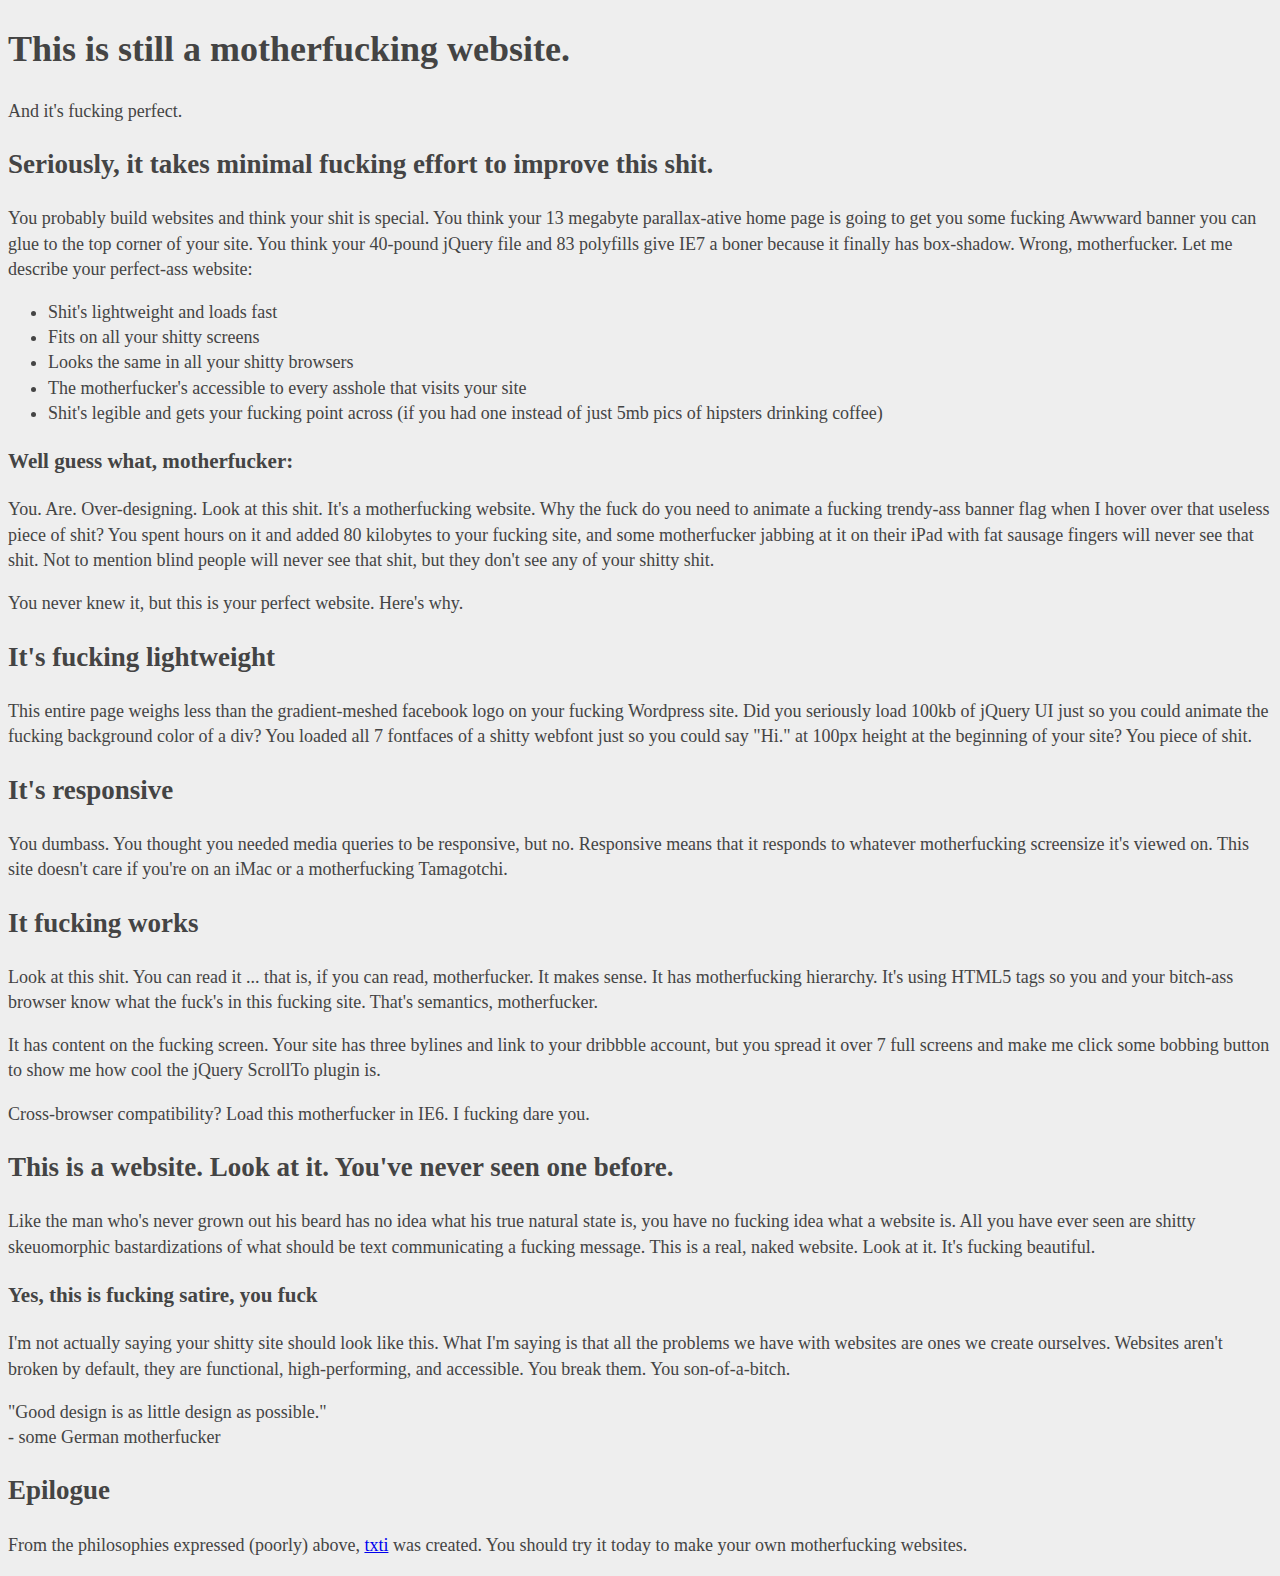
==== Desktop/THP/PremierProjet/MotherFuckingWebsite_V2/index.html @ a15eec41 "ajout des dossiers mfws V1 et 2" ====
<!DOCTYPE html>
<html>
    <head>
        <meta charset="utf-8" />
        <link rel="stylesheet" href="style_v2.css" />
        <title>BetterMotherFuckingWebSite</title>
    </head>

    <body>
    	<header>
    		<h1>This is still a motherfucking website.</h1>
    		<p>And it's fucking perfect.</p>
    	</header>
    	<section id="introduction">
			<h2>Seriously, it takes minimal fucking effort to improve this shit.</h2>
			<p>You probably build websites and think your shit is special. You think your 13 megabyte parallax-ative home page is going to get you some fucking Awwward banner you can glue to the top corner of your site. You think your 40-pound jQuery file and 83 polyfills give IE7 a boner because it finally has box-shadow. Wrong, motherfucker. Let me describe your perfect-ass website:</p>
			<ul>
				<li>Shit's lightweight and loads fast</li>
				<li>Fits on all your shitty screens</li>
				<li>Looks the same in all your shitty browsers</li>
				<li>The motherfucker's accessible to every asshole that visits your site</li>
				<li>Shit's legible and gets your fucking point across (if you had one instead of just 5mb pics of hipsters drinking coffee)</li>
			</ul>
			<h3>Well guess what, motherfucker:</h3>
			<p>You. Are. Over-designing. Look at this shit. It's a motherfucking website. Why the fuck do you need to animate a fucking trendy-ass banner flag when I hover over that useless piece of shit? You spent hours on it and added 80 kilobytes to your fucking site, and some motherfucker jabbing at it on their iPad with fat sausage fingers will never see that shit. Not to mention blind people will never see that shit, but they don't see any of your shitty shit.</p>

			<p>You never knew it, but this is your perfect website. Here's why.</p>
		</section>

		<section id="texte_pur">
			<h2>It's fucking lightweight</h2>
			<p>This entire page weighs less than the gradient-meshed facebook logo on your fucking Wordpress site. Did you seriously load 100kb of jQuery UI just so you could animate the fucking background color of a div? You loaded all 7 fontfaces of a shitty webfont just so you could say "Hi." at 100px height at the beginning of your site? You piece of shit.</p>
			
			<h2>It's responsive</h2>
			<p>You dumbass. You thought you needed media queries to be responsive, but no. Responsive means that it responds to whatever motherfucking screensize it's viewed on. This site doesn't care if you're on an iMac or a motherfucking Tamagotchi.</p>

			<h2>It fucking works</h2>
			<p>Look at this shit. You can read it ... that is, if you can read, motherfucker. It makes sense. It has motherfucking hierarchy. It's using HTML5 tags so you and your bitch-ass browser know what the fuck's in this fucking site. That's semantics, motherfucker.</p>

			<p>It has content on the fucking screen. Your site has three bylines and link to your dribbble account, but you spread it over 7 full screens and make me click some bobbing button to show me how cool the jQuery ScrollTo plugin is.</p>

			<p>Cross-browser compatibility? Load this motherfucker in IE6. I fucking dare you.</p>

			<h2>This is a website. Look at it. You've never seen one before.</h2>
			<p>Like the man who's never grown out his beard has no idea what his true natural state is, you have no fucking idea what a website is. All you have ever seen are shitty skeuomorphic bastardizations of what should be text communicating a fucking message. This is a real, naked website. Look at it. It's fucking beautiful.</p>

			<h3>Yes, this is fucking satire, you fuck</h3>
			<p>I'm not actually saying your shitty site should look like this. What I'm saying is that all the problems we have with websites are ones we create ourselves. Websites aren't broken by default, they are functional, high-performing, and accessible. You break them. You son-of-a-bitch.</p>

			<p>"Good design is as little design as possible." 
			</br>- some German motherfucker</p>
		
			<h2>Epilogue</h2>
			<p>From the philosophies expressed (poorly) above, <a href="http://txti.es/">txti</a> was created. You should try it today to make your own motherfucking websites.</p>
		</section>
		
		</body>

</html>
---- Desktop/THP/PremierProjet/MotherFuckingWebsite_V2/style_v2.css ----
html
{
	color: #444444;
	background-color: #EEEEEE;
}

body
{
	line-height: 1.4;
	font-size: 18px;

}
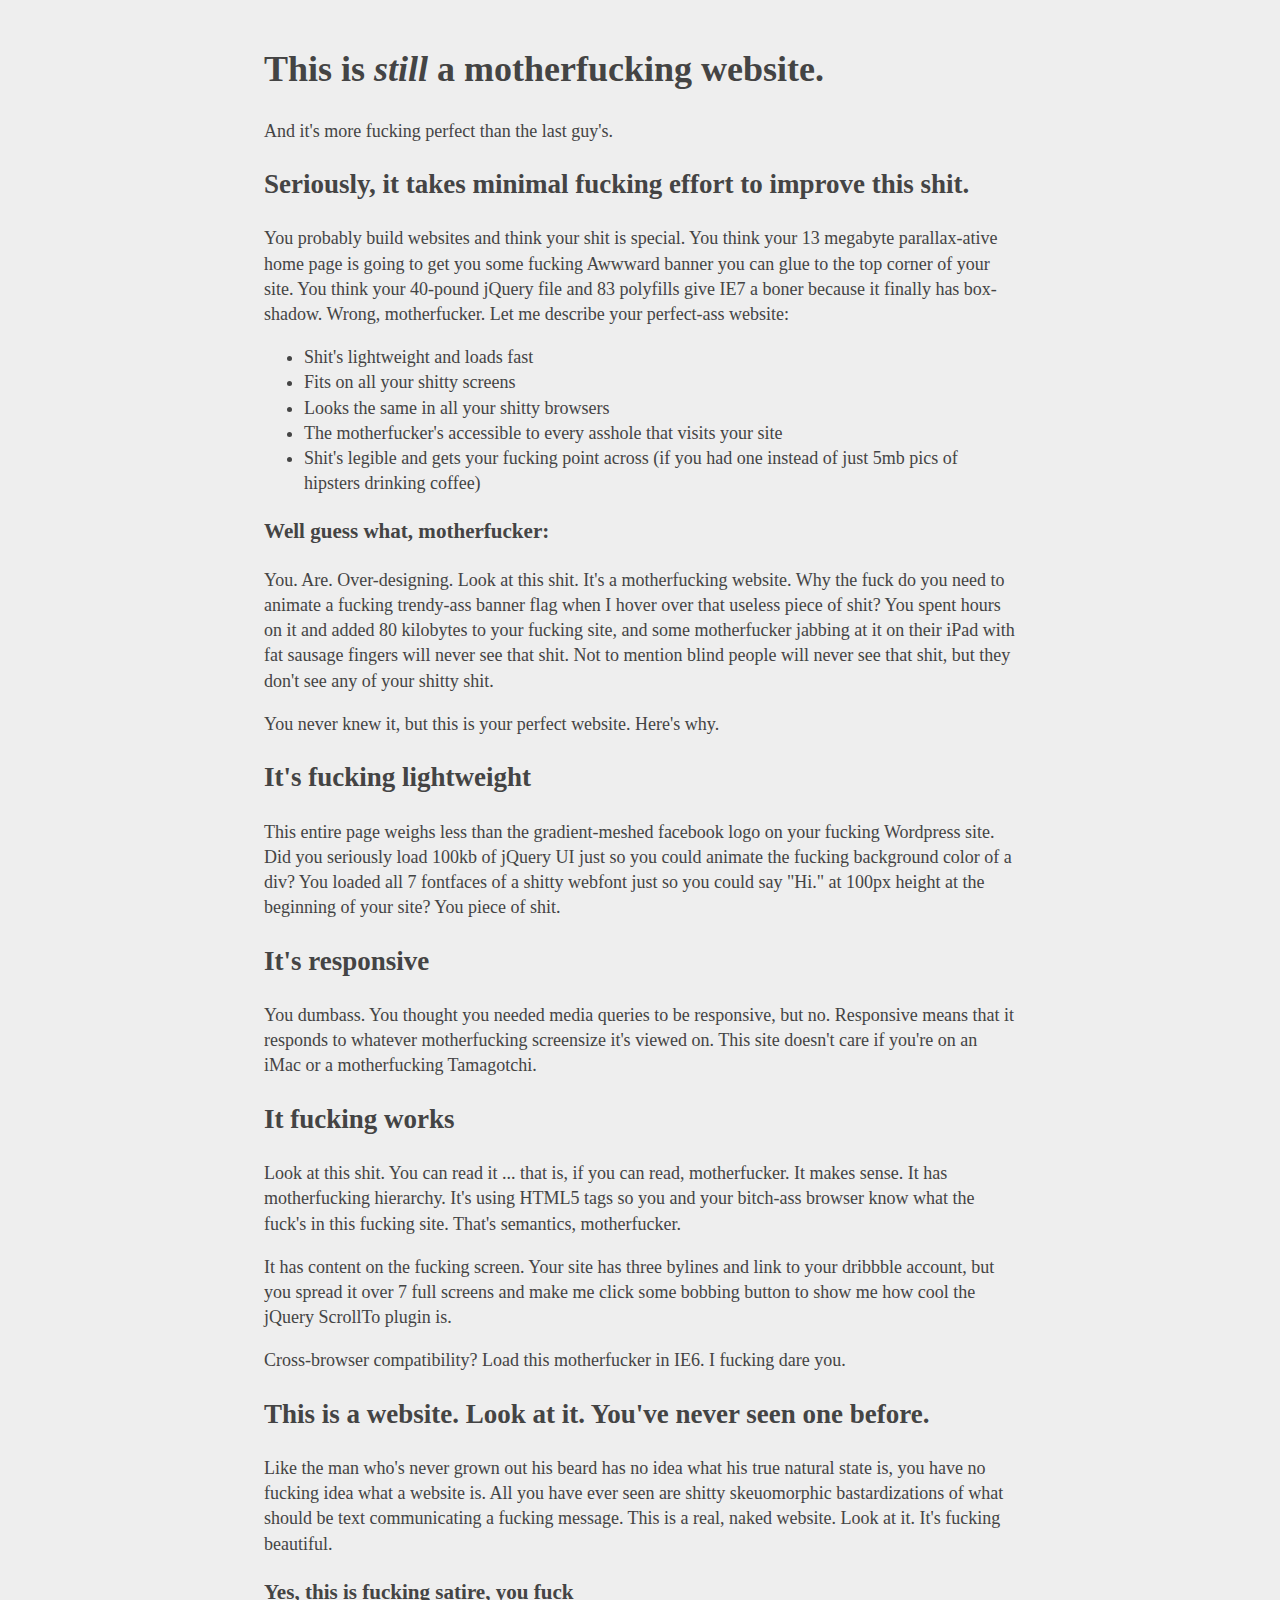
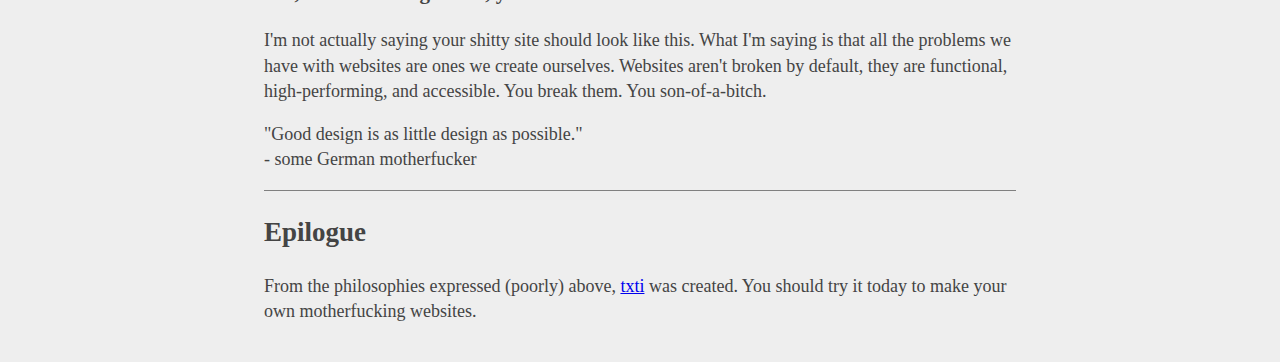
==== commit 7e1e3fc1: "maj version 2" ====
--- a/Desktop/THP/PremierProjet/MotherFuckingWebsite_V2/index.html
+++ b/Desktop/THP/PremierProjet/MotherFuckingWebsite_V2/index.html
@@ -8,8 +8,8 @@
 
     <body>
     	<header>
-    		<h1>This is still a motherfucking website.</h1>
-    		<p>And it's fucking perfect.</p>
+    		<h1>This is <em>still</em> a motherfucking website.</h1>
+    		<p>And it's more fucking perfect than the last guy's.</p>
     	</header>
     	<section id="introduction">
 			<h2>Seriously, it takes minimal fucking effort to improve this shit.</h2>
@@ -48,12 +48,13 @@
 			<p>I'm not actually saying your shitty site should look like this. What I'm saying is that all the problems we have with websites are ones we create ourselves. Websites aren't broken by default, they are functional, high-performing, and accessible. You break them. You son-of-a-bitch.</p>
 
 			<p>"Good design is as little design as possible." 
-			</br>- some German motherfucker</p>
-		
+			</br>- some German motherfucker</p>			
+		</section>
+		<footer>
 			<h2>Epilogue</h2>
 			<p>From the philosophies expressed (poorly) above, <a href="http://txti.es/">txti</a> was created. You should try it today to make your own motherfucking websites.</p>
-		</section>
-		
+		</footer>
 		</body>
 
+
 </html>
--- a/Desktop/THP/PremierProjet/MotherFuckingWebsite_V2/style_v2.css
+++ b/Desktop/THP/PremierProjet/MotherFuckingWebsite_V2/style_v2.css
@@ -2,6 +2,7 @@
 {
 	color: #444444;
 	background-color: #EEEEEE;
+	margin: 20px 20%;
 }
 
 body
@@ -11,7 +12,10 @@
 
 }
 
+footer
+{
+	border-top: 1px solid grey;
+}
 
 
 
-
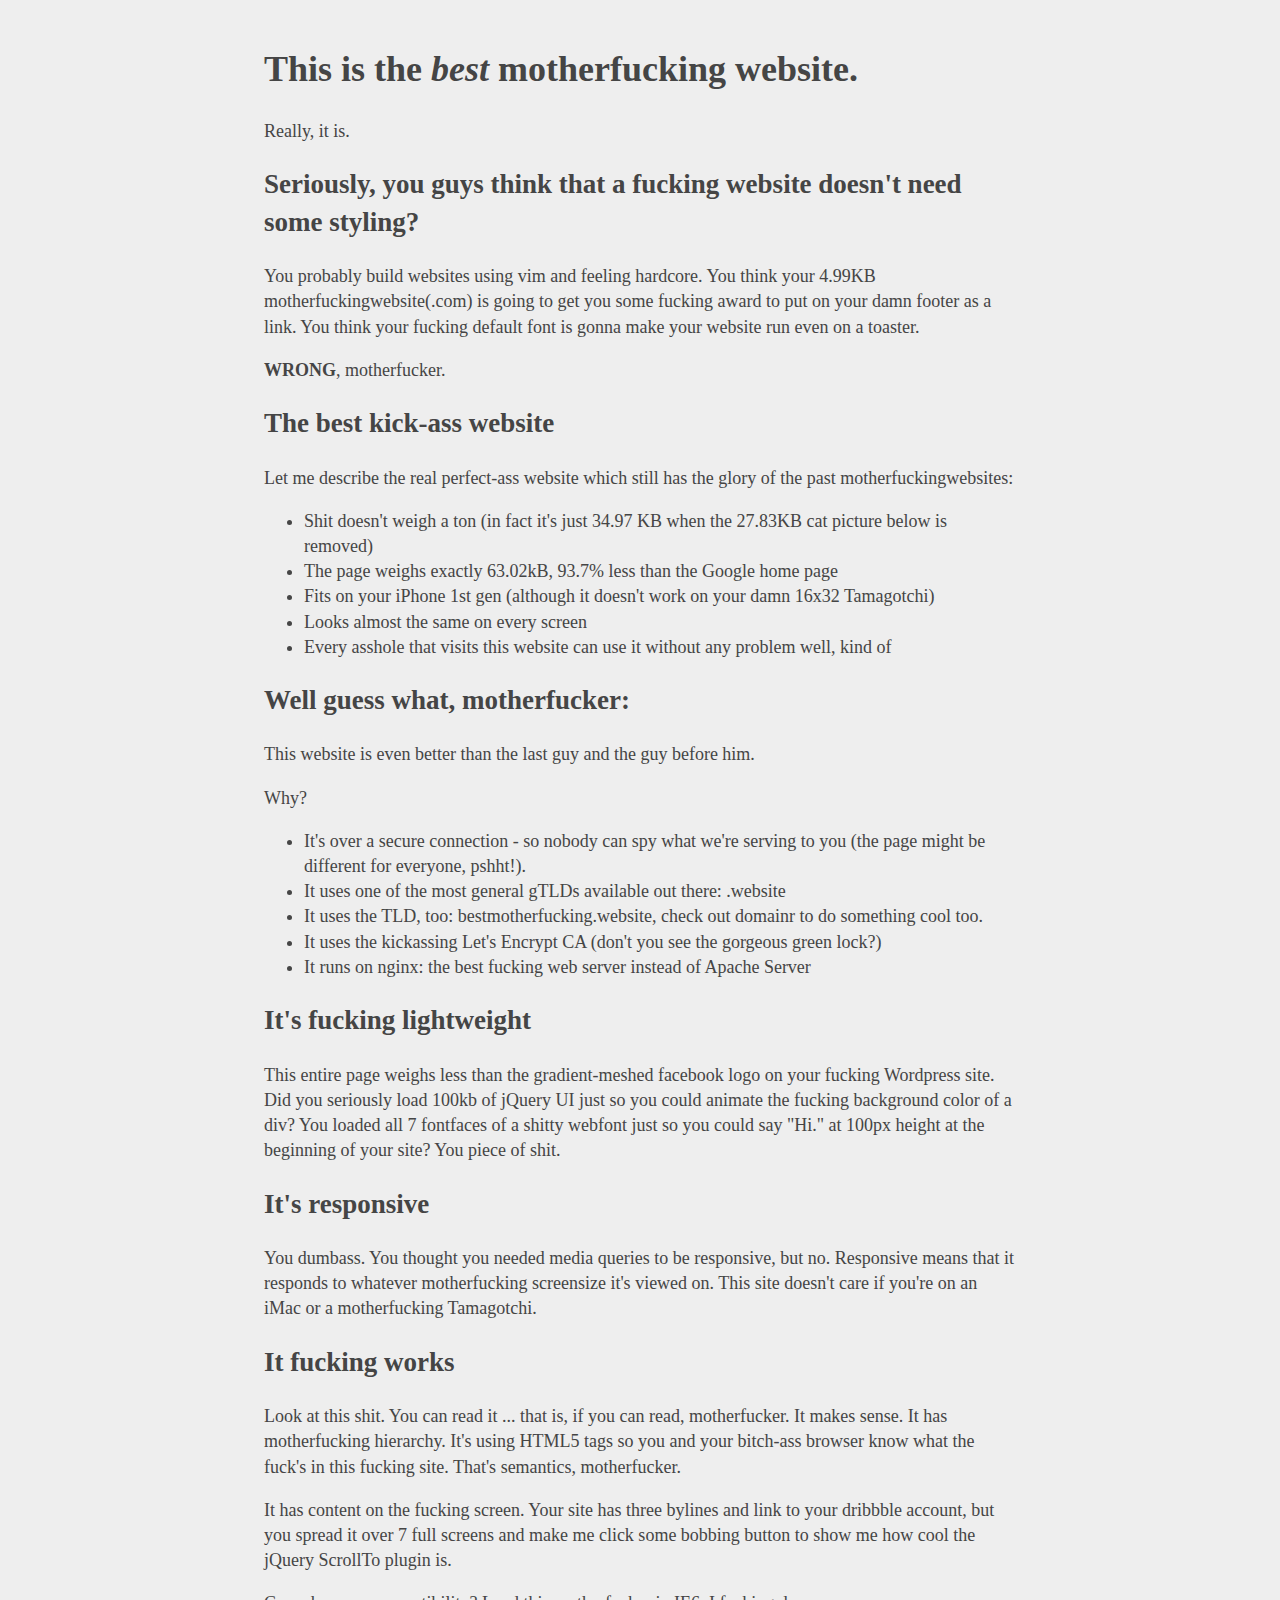
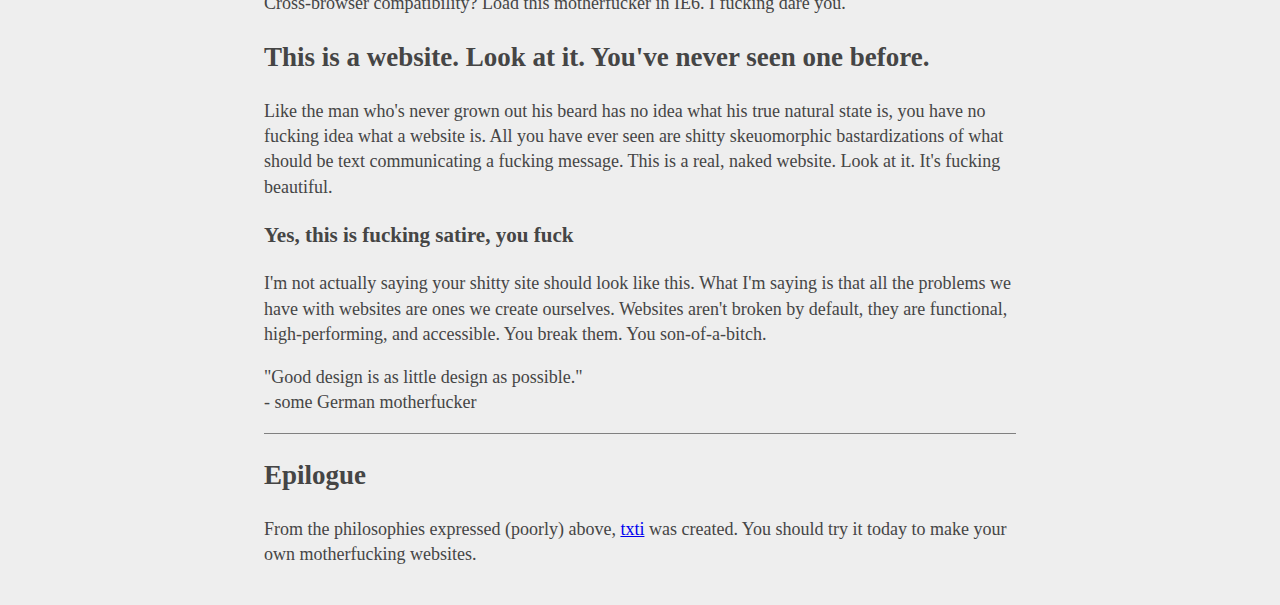
==== commit 214c2be7: "exercice pyramide done" ====
--- a/Desktop/THP/PremierProjet/MotherFuckingWebsite_V2/index.html
+++ b/Desktop/THP/PremierProjet/MotherFuckingWebsite_V2/index.html
@@ -3,28 +3,39 @@
     <head>
         <meta charset="utf-8" />
         <link rel="stylesheet" href="style_v2.css" />
-        <title>BetterMotherFuckingWebSite</title>
+        <title>TheBestMotherFuckingWebSite</title>
     </head>
 
     <body>
     	<header>
-    		<h1>This is <em>still</em> a motherfucking website.</h1>
-    		<p>And it's more fucking perfect than the last guy's.</p>
+    		<h1>This is the <em>best</em> motherfucking website.</h1>
+    		<p>Really, it is.</p>
     	</header>
     	<section id="introduction">
-			<h2>Seriously, it takes minimal fucking effort to improve this shit.</h2>
-			<p>You probably build websites and think your shit is special. You think your 13 megabyte parallax-ative home page is going to get you some fucking Awwward banner you can glue to the top corner of your site. You think your 40-pound jQuery file and 83 polyfills give IE7 a boner because it finally has box-shadow. Wrong, motherfucker. Let me describe your perfect-ass website:</p>
+			<h2>Seriously, you guys think that a fucking website doesn't need some styling?</h2>
+			<p>You probably build websites using vim and feeling hardcore. You think your 4.99KB motherfuckingwebsite(.com) is going to get you some fucking award to put on your damn footer as a link. You think your fucking default font is gonna make your website run even on a toaster.</p>
+			<p><strong>WRONG</strong>, motherfucker.</p>
+			<h2>The best kick-ass website</h2>
+			<p>Let me describe the real perfect-ass website which still has the glory of the past motherfuckingwebsites:</p>
 			<ul>
-				<li>Shit's lightweight and loads fast</li>
-				<li>Fits on all your shitty screens</li>
-				<li>Looks the same in all your shitty browsers</li>
-				<li>The motherfucker's accessible to every asshole that visits your site</li>
-				<li>Shit's legible and gets your fucking point across (if you had one instead of just 5mb pics of hipsters drinking coffee)</li>
+				<li>Shit doesn't weigh a ton (in fact it's just 34.97 KB when the 27.83KB cat picture below is removed)</li>
+				<li>The page weighs exactly 63.02kB, 93.7% less than the Google home page</li>
+				<li>Fits on your iPhone 1st gen (although it doesn't work on your damn 16x32 Tamagotchi)</li>
+				<li>Looks almost the same on every screen</li>
+				<li>Every asshole that visits this website can use it without any problem <a id="tiny">well, kind of</a></li>
 			</ul>
-			<h3>Well guess what, motherfucker:</h3>
-			<p>You. Are. Over-designing. Look at this shit. It's a motherfucking website. Why the fuck do you need to animate a fucking trendy-ass banner flag when I hover over that useless piece of shit? You spent hours on it and added 80 kilobytes to your fucking site, and some motherfucker jabbing at it on their iPad with fat sausage fingers will never see that shit. Not to mention blind people will never see that shit, but they don't see any of your shitty shit.</p>
+			<h2>Well guess what, motherfucker:</h2>
+			<p>This website is even better than the last guy and the guy before him.</p>
+			<p>Why?</p>
+			<ul>
+				<li>It's over a secure connection - so nobody can spy what we're serving to you (the page might be different for everyone, pshht!).</li>
+				<li>It uses one of the most general gTLDs available out there: .website</li>
+				<li>It uses the TLD, too: bestmotherfucking.website, check out domainr to do something cool too.</li>
+				<li>It uses the kickassing Let's Encrypt CA (don't you see the gorgeous green lock?)</li>
+				<li>It runs on nginx: the best fucking web server instead of Apache Server</li>
+			</ul>
 
-			<p>You never knew it, but this is your perfect website. Here's why.</p>
+			
 		</section>
 
 		<section id="texte_pur">
--- a/Desktop/THP/PremierProjet/MotherFuckingWebsite_V2/style_v2.css
+++ b/Desktop/THP/PremierProjet/MotherFuckingWebsite_V2/style_v2.css
@@ -1,6 +1,6 @@
 html
 {
-	color: #444444;
+	color: #454545;
 	background-color: #EEEEEE;
 	margin: 20px 20%;
 }
